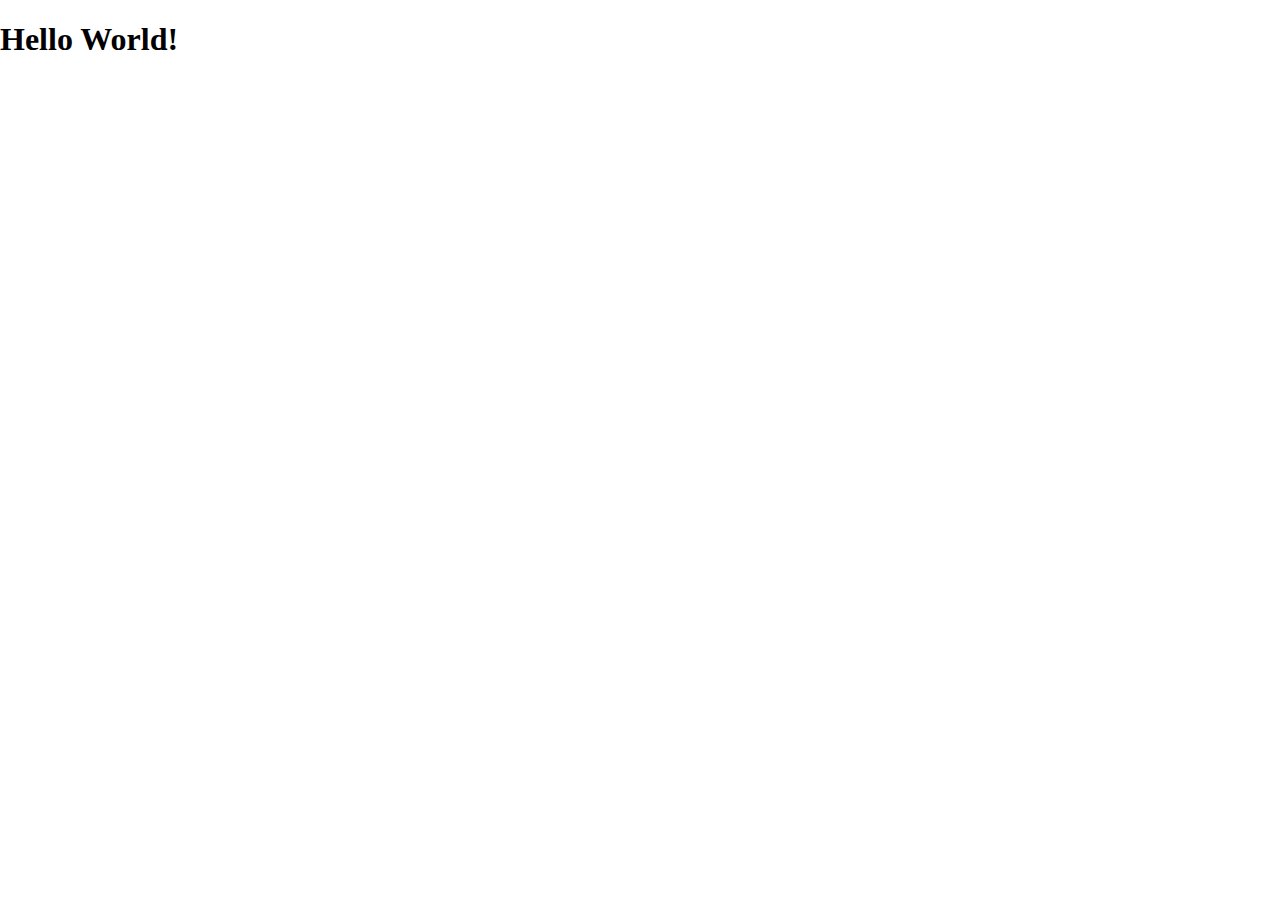
==== details.html @ 30764e65 "Added normalize.css for cross-platorm basic styling" ====
<!DOCTYPE html>
<html lang="en">
<head>
    <meta charset="UTF-8">
    <meta name="viewport" content="width=device-width, initial-scale=1.0">
    <meta http-equiv="X-UA-Compatible" content="ie=edge">
    <link rel="stylesheet" type="text/css" href="css/main.css">
    <link rel="stylesheet" type="text/css" href="css/normalize.css">
    <title>Assignment - 3</title>
</head>

<body>
<!--    Details page for a single Happy Hour-->
<h1>
    Hello World!
</h1>
    <!--JS link-->
    <script src="./js/main.js"></script>
</body>

</html>
---- css/main.css ----
/**
Sample css code
*/
/* Set height to 100% for body and html to enable the background image to cover the whole page: */
body,
html {
  height: 100%;
}

/* Top Navigation Bar*/

.topnav {
    background-color: black;
    overflow: hidden;
    opacity: 1;
}
.topnav a{
    float:left;
    color:aliceblue;
    text-align:center;
    padding: 14px 16px;
    text-decoration:none;
    font-size:17px;
    opacity: 1;
}
.topnav a.active{
    background-color:darkgoldenrod;
    color:black;
}



/*Set background image*/
.container {
  background-image: url('beer.png');
  height: 100%;
  opacity: .5;
  background-position: center;
  background-size: cover;
}

/* Position text in the middle */
.middle {
  position: absolute;
  color: beige;
  top: 70%;
  left: 39%;
  text-align: center;
  font-size: 25px;
}

/*Set circle in unordered list*/
.middle ul {
  list-style-type: none;
  margin: 0;
  padding:0
}

/*Set text inside li tag to left*/
.middle ul li {
  text-align: left !important;
}

/*Set text color for a tag inside middle class and ul>li element*/
.middle ul li a {
  color: blue;
}

/*Change text color and decoration for a tags inside middle class and ul>li element*/
.middle ul li a:hover {
  color: red;
  text-decoration: none;
}
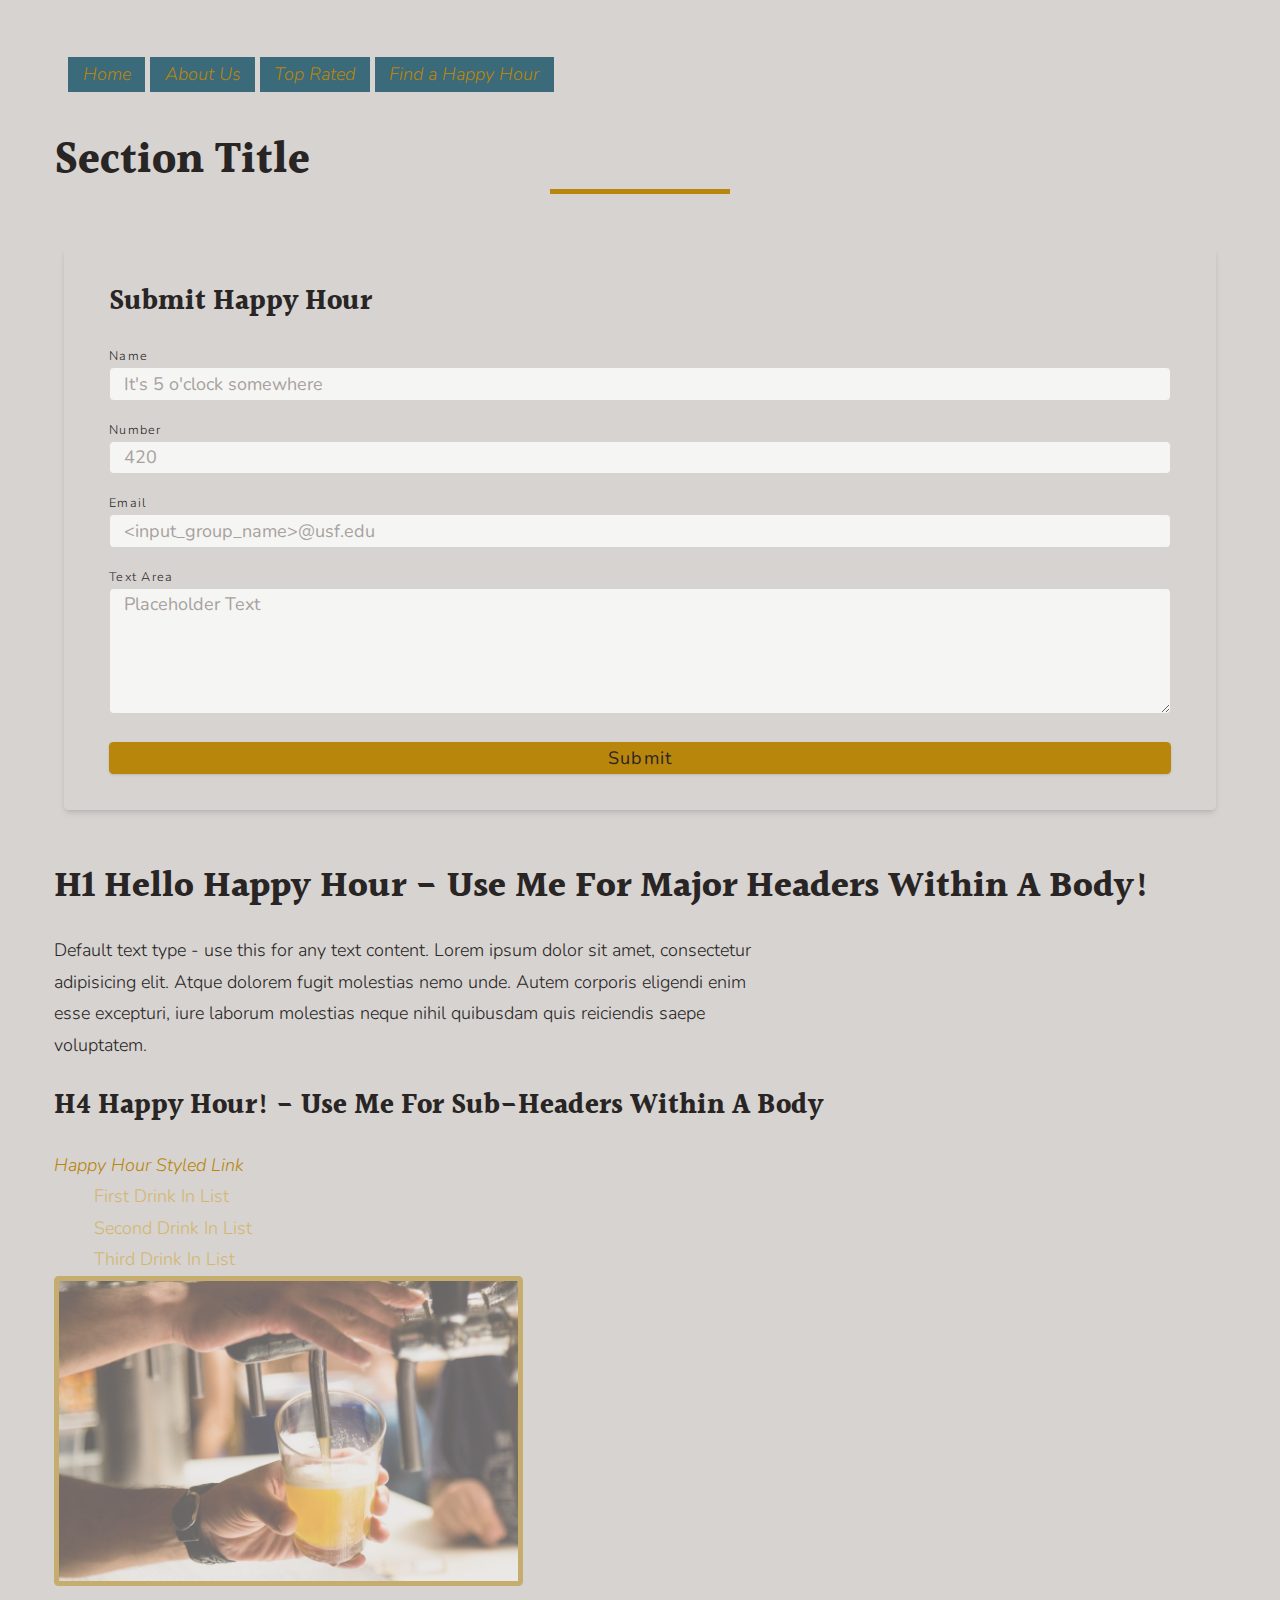
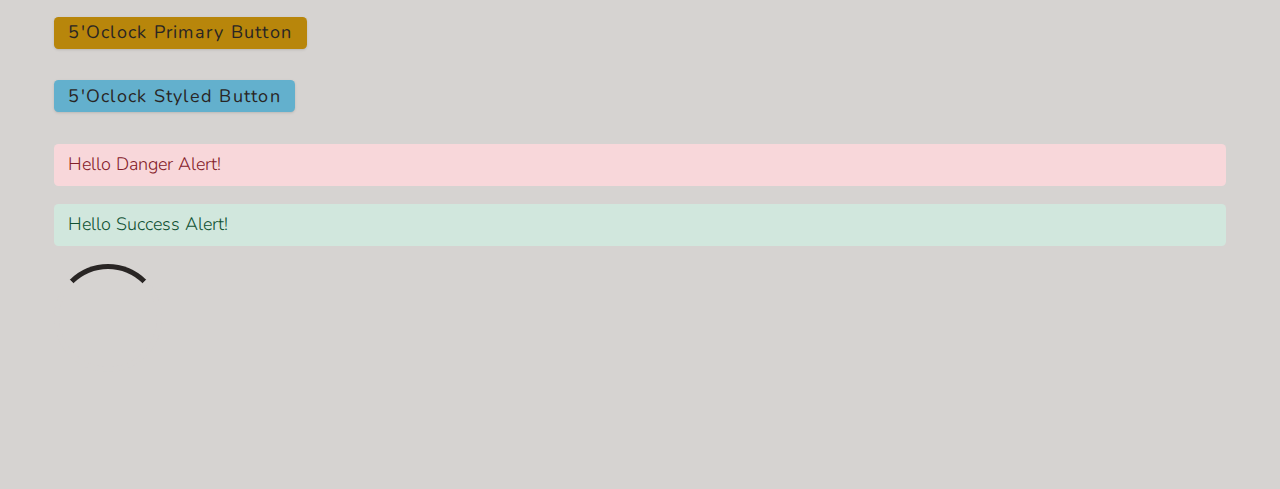
==== commit 096a92de: "initial commit" ====
--- a/details.html
+++ b/details.html
@@ -6,14 +6,86 @@
     <meta http-equiv="X-UA-Compatible" content="ie=edge">
     <link rel="stylesheet" type="text/css" href="css/main.css">
     <link rel="stylesheet" type="text/css" href="css/normalize.css">
-    <title>Assignment - 3</title>
+    <title>Assignment - 3 - Happy Hour App Default Styles</title>
 </head>
 
 <body>
 <!--    Details page for a single Happy Hour-->
+<ul class="ul-nav">
+    <li class="li-nav"><a href="#Home">Home</a></li>
+    <li class="li-nav"><a href="#About">About Us</a></li>
+    <li class="li-nav"><a href="#TopRated">Top Rated</a></li>
+    <li class="li-nav"><a href="#FindHappyHour">Find a Happy Hour</a></li>
+</ul>
+
+<div class="title">
+    <h2>Section Title</h2>
+    <div class="title-underline"></div>
+</div>
+
+<form class="form">
+    <h4>Submit Happy Hour</h4>
+    <div class="form-row">
+        <label for="name" class="form-label">Name</label>
+        <input id="name" type="text" placeholder="It's 5 o'clock somewhere"
+        class="form-input">
+        <small class="form-alert"></small>
+    </div>
+        <div class="form-row">
+        <label for="number" class="form-label">Number</label>
+        <input id="number" type="number" placeholder=420
+        class="form-input">
+    </div>
+        <div class="form-row">
+        <label for="email" class="form-label">Email</label>
+        <input id="email" type="email" placeholder="<input_group_name>@usf.edu"
+        class="form-input">
+    </div>
+        <div class="form-row">
+        <label for="textarea" class="form-label">Text Area</label>
+            <textarea id="textarea" class="form-textarea" placeholder="Placeholder Text"></textarea>
+    </div>
+    <button type=submit class="btn btn-block">Submit</button>
+</form>
+
 <h1>
-    Hello World!
+    H1 Hello Happy Hour - Use me for major headers within a body!
 </h1>
+
+<p>Default text type - use this for any text content.
+    Lorem ipsum dolor sit amet, consectetur adipisicing elit. Atque dolorem fugit molestias nemo unde. Autem corporis eligendi enim esse excepturi, iure laborum molestias neque nihil quibusdam quis reiciendis saepe voluptatem.</p>
+
+<h4>
+    H4 Happy Hour! - Use me for sub-headers within a body
+</h4>
+
+<a href="#">Happy Hour Styled Link</a>
+<ul>
+    <li>First Drink In List</li>
+    <li>Second Drink In List</li>
+    <li>Third Drink In List</li>
+</ul>
+
+<div class="container">
+    <img src="img/beer.png" alt="beer" class="img"/>
+</div>
+<br>
+<button class="btn" type="button">5'oclock Primary Button</button>
+<br>
+<br>
+<button class="btn btn-styled" type="button">5'oclock Styled Button</button>
+<br>
+<br>
+<div class="alert alert-danger">Hello Danger Alert!</div>
+<div class="alert alert-success">Hello Success Alert!</div>
+
+
+    <div class="loading"></div>
+
+<br>
+<br>
+
+
     <!--JS link-->
     <script src="./js/main.js"></script>
 </body>
--- a/css/main.css
+++ b/css/main.css
@@ -1,11 +1,311 @@
 /**
-Sample css code
+Happy Hour Theme
 */
-/* Set height to 100% for body and html to enable the background image to cover the whole page: */
-body,
-html {
-  height: 100%;
-}
+/*Imports*/
+@import url('https://fonts.googleapis.com/css?family=Nunito:400|Halant:600');
+
+/*Variables for use in the 5 o'clock App*/
+:root{
+    --bodyFont: 'Nunito', sans-serif;
+    --headingFont: 'Halant', serif;
+    --smallText: 0.7em;
+
+/*!*Color Palette from here: https://coolors.co/23362b-b8860b-e5f2c9-63b0cd-ef476f*/
+/*Shades from here: https://maketintsandshades.com/#b8860b*/
+    /*-----App Colors-----*/
+    --5o-primary-100: #f1e7ce;
+    --5o-primary-200: #e3cf9d;
+    --5o-primary-300: #d4b66d;
+    --5o-primary-400: #c69e3c;
+
+    /*Primary-500 was the color our group decided to use*/
+    --5o-primary-500: #b8860b;
+
+    --5o-primary-600: #936b09;
+    --5o-primary-700: #6e5007;
+    --5o-primary-800: #4a3604;
+    --5o-primary-900: #251b02;
+
+    /*--Greys--*/
+    /*Picked Stone colors from https://tailwindcss.com/docs/customizing-colors*/
+    --5o-grey-100: #f5f5f4;
+    --5o-grey-200: #e7e5e4;
+    --5o-grey-300: #d6d3d1;
+    --5o-grey-400: #a8a29e;
+    --5o-grey-500: #78716c;
+    --5o-grey-600: #57534e;
+    --5o-grey-700: #44403c;
+    --5o-grey-800: #292524;
+    --5o-grey-900: #1c1917;
+
+
+    --5o-light: #e5f2c9;
+    --5o-gold: #b8860b;
+    --5o-light-blue: #63b0cd;
+    --5o-light-blue-dark: #3b6a7b;
+    --5o-light-pink: #ef476f;
+
+/*    For Alerting - taken from base bootstrap*/
+      --red-light: #f8d7da;
+      --red-dark: #842029;
+      --green-light: #d1e7dd;
+      --green-dark: #0f5132;
+
+/*    Abstraction of color shades for readability*/
+    --backgroundColor: var(--5o-grey-300);
+    --textColor: var(--5o-grey-800);
+
+    /*Other handy variables*/
+    --borderRadius: 0.25rem;
+    --letterSpacing: 1.25px;
+    --transition: 0.3s ease-in-out all;
+    --max-width: 1120;
+    --fixed-width:600;
+
+/*    Box Shadows*/
+
+    --shadow-1: 0 1px 3px 0 rgb(0 0 0 / 0.1), 0 1px 2px -1px rgb(0 0 0 / 0.1);
+    --shadow-2: 0 4px 6px -1px rgb(0 0 0 / 0.1), 0 2px 4px -2px rgb(0 0 0 / 0.1);
+    --shadow-3: 0 10px 15px -3px rgb(0 0 0 / 0.1), 0 4px 10px -8px rgb(0 0 0 / 0.1);
+
+/*    Padding */
+
+    --padding-1: 0.3rem 0.8rem;
+}
+
+body {
+    padding: 3rem 3rem;
+}
+
+*,::after,::before{
+    box-sizing: border-box;
+}
+
+
+/* Main & Base Fonts - Nunito & Halant - pulled from https://type-scale.com/
+Varibles added manually.
+
+*/
+
+
+html {font-size: 112.5%;} /*18px*/
+
+body {
+  background: var(--backgroundColor);
+  font-family: var(--bodyFont);
+  font-weight: 300;
+  line-height: 1.75;
+  color: var(--textColor);
+}
+
+p {margin-bottom: 1.5rem;
+    max-width: 40em;
+    color: var(--textColor)
+}
+
+h1, h2, h3, h4, h5 {
+  margin: 0;
+    margin-bottom: 1.38rem;
+  font-family: var(--headingFont);
+  font-weight: 900;
+  line-height: 1.3;
+    text-transform: capitalize;
+    color: var(--textColor)
+}
+
+h1 {
+  margin-top: 0;
+  font-size: 3.052rem;
+}
+
+h2 {font-size: 2.441rem;}
+
+h3 {font-size: 1.953rem;}
+
+h4 {font-size: 1.563rem;}
+
+h5 {font-size: 1.25rem;}
+
+small, .text-small {font-size: var(--smallText)}
+
+a{
+    text-decoration: none;
+    color: var(--5o-primary-500);
+    font-style: italic;
+
+}
+
+ul{
+    list-style-type: none;
+    list-padding: 0;
+    margin:0;
+    color: var(--5o-primary-300)
+}
+
+/*Titles*/
+.title{
+    text-align: left;
+}
+
+.title h2{
+    margin-bottom: 0;
+}
+
+.title-underline{
+    background: var(--5o-primary-500);
+    width: 10rem;
+    height: 0.25rem;
+    margin: 0 auto;
+}
+
+
+/*Containers and Layout*/
+.container{
+    width: 40%;
+    border: 5px solid var(--5o-primary-500);
+    border-radius: var(--borderRadius);
+    max-width: var(--max-width);
+}
+
+/*Image inherits size from parent (normally container!)*/
+.img{
+    width: 100%;
+    height: 300px;
+    display: block;
+    object-fit: cover;
+}
+
+/*Buttons*/
+.btn{
+    cursor: pointer;
+    color: var(--white);
+    background: var(--5o-primary-500);
+    border: transparent;
+    border-radius: var(--borderRadius);
+    letter-spacing: var(--letterSpacing);
+    padding: var(--padding-1);
+    box-shadow: var(--shadow-1);
+    transition: var(--transition);
+    text-transform: capitalize;
+    display: inline-block;
+}
+
+.btn:hover{
+    background: var(--5o-primary-700);
+    box-shadow: var(--shadow-3);
+}
+
+.btn-styled{
+    background: var(--5o-light-blue);
+}
+.btn-styled:hover{
+    background: var(--5o-light-blue-dark);
+}
+
+.btn-block{
+    width: 100%;
+}
+
+/*Alerts*/
+.alert{
+    padding: var(--padding-1);
+    margin-bottom: 1rem;
+    border-color: transparent;
+    border-radius: var(--borderRadius);
+}
+
+.alert-danger{
+    color: var(--red-dark);
+    background: var(--red-light);
+}
+
+.alert-success{
+    color: var(--green-dark);
+    background: var(--green-light);
+}
+
+/*Forms*/
+.form{
+    width: 90vw;
+    max-width: var(--fixed-width);
+    background: var(--white);
+    border-radius: var(--borderRadius);
+    box-shadow: var(--shadow-2);
+    padding: 2rem 2.5rem;
+    margin: 3rem auto;
+}
+
+.form-label{
+    display: block;
+    font-size: var(--smallText);
+    text-transform: capitalize;
+    letter-spacing: var(--letterSpacing);
+}
+
+.form-input, .form-textarea{
+    width: 100%;
+    padding: var(--padding-1);
+    border-radius: var(--borderRadius);
+    background: var(--5o-grey-100);
+    border: 1px solid var(--5o-grey-300);
+}
+
+.form-row{
+    margin-bottom: 1rem;
+}
+
+.form-textarea{
+    height: 7rem;
+}
+
+::placeholder{
+    font-family: inherit;
+    color: var(--5o-grey-400)
+}
+
+.form-alert{
+    color: var(--red-dark)
+    letter-spacing: var(--letterSpacing);
+    text-transform: capitalize;
+}
+
+
+/*Loading spinner - can be used for page transitions in final application*/
+
+@keyframes spinner {
+    to{
+        transform: rotate(360deg);
+    }
+}
+
+
+.loading{
+    width: 6rem;
+    height: 6rem;
+    border: 5px solid var(--5o-grey-300);
+    border-radius: 50%;
+    border-top-color: var(--primary-500);
+    animation: spinner 0.6s linear infinite;
+}
+
+/*Navigation Bar*/
+
+.li-nav{
+    display: inline;
+    /*float: left;*/
+    padding: var(--padding-1);
+    background: var(--5o-light-blue-dark);
+}
+
+.li-nav:hover{
+    background: var(--5o-light-blue);
+}
+
+.ul-nav{
+    padding: var(--padding-1);
+    margin: 0 0 2rem;
+}
+
 
 /* Top Navigation Bar*/
 
@@ -24,7 +324,7 @@
     opacity: 1;
 }
 .topnav a.active{
-    background-color:darkgoldenrod;
+    background-color: #b8860b;
     color:black;
 }
 
@@ -32,7 +332,7 @@
 
 /*Set background image*/
 .container {
-  background-image: url('beer.png');
+  background-image: url('happyhour.png');
   height: 100%;
   opacity: .5;
   background-position: center;
@@ -71,3 +371,5 @@
   color: red;
   text-decoration: none;
 }
+
+
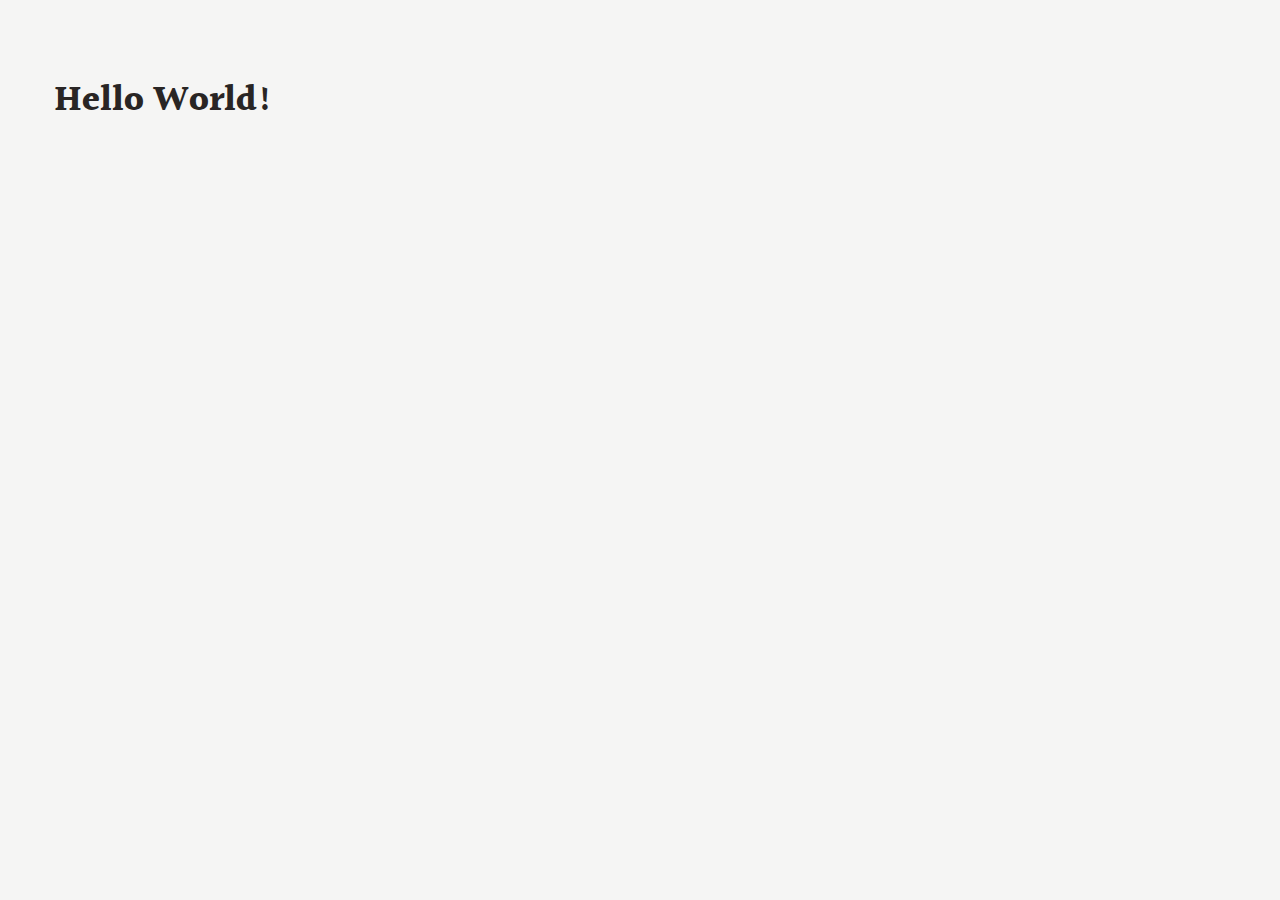
==== commit d93934c7: "Merge pull request #4 from cleigh-USF/dlindley-layout" ====
--- a/details.html
+++ b/details.html
@@ -6,86 +6,14 @@
     <meta http-equiv="X-UA-Compatible" content="ie=edge">
     <link rel="stylesheet" type="text/css" href="css/main.css">
     <link rel="stylesheet" type="text/css" href="css/normalize.css">
-    <title>Assignment - 3 - Happy Hour App Default Styles</title>
+    <title>Assignment - 3</title>
 </head>
 
 <body>
 <!--    Details page for a single Happy Hour-->
-<ul class="ul-nav">
-    <li class="li-nav"><a href="#Home">Home</a></li>
-    <li class="li-nav"><a href="#About">About Us</a></li>
-    <li class="li-nav"><a href="#TopRated">Top Rated</a></li>
-    <li class="li-nav"><a href="#FindHappyHour">Find a Happy Hour</a></li>
-</ul>
-
-<div class="title">
-    <h2>Section Title</h2>
-    <div class="title-underline"></div>
-</div>
-
-<form class="form">
-    <h4>Submit Happy Hour</h4>
-    <div class="form-row">
-        <label for="name" class="form-label">Name</label>
-        <input id="name" type="text" placeholder="It's 5 o'clock somewhere"
-        class="form-input">
-        <small class="form-alert"></small>
-    </div>
-        <div class="form-row">
-        <label for="number" class="form-label">Number</label>
-        <input id="number" type="number" placeholder=420
-        class="form-input">
-    </div>
-        <div class="form-row">
-        <label for="email" class="form-label">Email</label>
-        <input id="email" type="email" placeholder="<input_group_name>@usf.edu"
-        class="form-input">
-    </div>
-        <div class="form-row">
-        <label for="textarea" class="form-label">Text Area</label>
-            <textarea id="textarea" class="form-textarea" placeholder="Placeholder Text"></textarea>
-    </div>
-    <button type=submit class="btn btn-block">Submit</button>
-</form>
-
 <h1>
-    H1 Hello Happy Hour - Use me for major headers within a body!
+    Hello World!
 </h1>
-
-<p>Default text type - use this for any text content.
-    Lorem ipsum dolor sit amet, consectetur adipisicing elit. Atque dolorem fugit molestias nemo unde. Autem corporis eligendi enim esse excepturi, iure laborum molestias neque nihil quibusdam quis reiciendis saepe voluptatem.</p>
-
-<h4>
-    H4 Happy Hour! - Use me for sub-headers within a body
-</h4>
-
-<a href="#">Happy Hour Styled Link</a>
-<ul>
-    <li>First Drink In List</li>
-    <li>Second Drink In List</li>
-    <li>Third Drink In List</li>
-</ul>
-
-<div class="container">
-    <img src="img/beer.png" alt="beer" class="img"/>
-</div>
-<br>
-<button class="btn" type="button">5'oclock Primary Button</button>
-<br>
-<br>
-<button class="btn btn-styled" type="button">5'oclock Styled Button</button>
-<br>
-<br>
-<div class="alert alert-danger">Hello Danger Alert!</div>
-<div class="alert alert-success">Hello Success Alert!</div>
-
-
-    <div class="loading"></div>
-
-<br>
-<br>
-
-
     <!--JS link-->
     <script src="./js/main.js"></script>
 </body>
--- a/css/main.css
+++ b/css/main.css
@@ -52,7 +52,7 @@
       --green-dark: #0f5132;
 
 /*    Abstraction of color shades for readability*/
-    --backgroundColor: var(--5o-grey-300);
+    --backgroundColor: var(--5o-grey-100);
     --textColor: var(--5o-grey-800);
 
     /*Other handy variables*/
@@ -132,7 +132,6 @@
     text-decoration: none;
     color: var(--5o-primary-500);
     font-style: italic;
-
 }
 
 ul{
@@ -144,7 +143,7 @@
 
 /*Titles*/
 .title{
-    text-align: left;
+    text-align: center;
 }
 
 .title h2{
@@ -292,19 +291,8 @@
 
 .li-nav{
     display: inline;
-    /*float: left;*/
-    padding: var(--padding-1);
-    background: var(--5o-light-blue-dark);
-}
-
-.li-nav:hover{
-    background: var(--5o-light-blue);
-}
-
-.ul-nav{
-    padding: var(--padding-1);
-    margin: 0 0 2rem;
-}
+}
+
 
 
 /* Top Navigation Bar*/
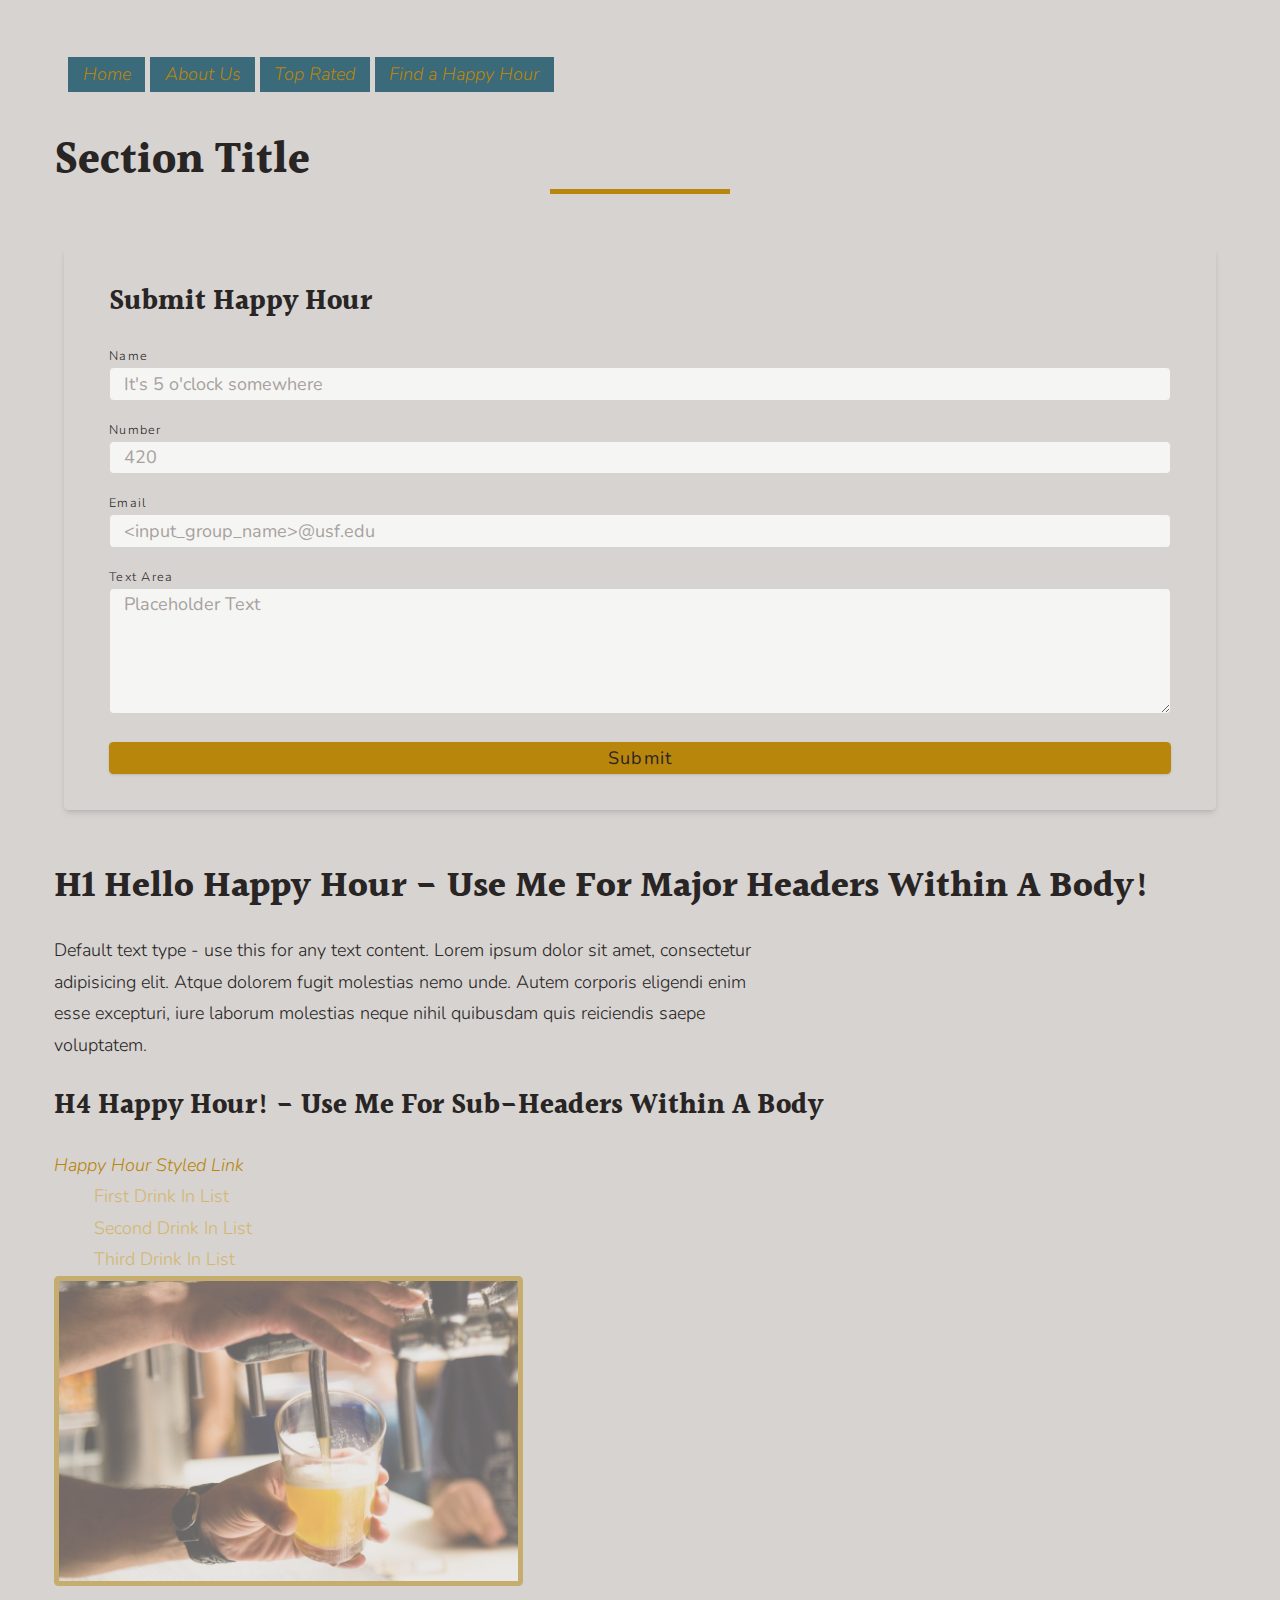
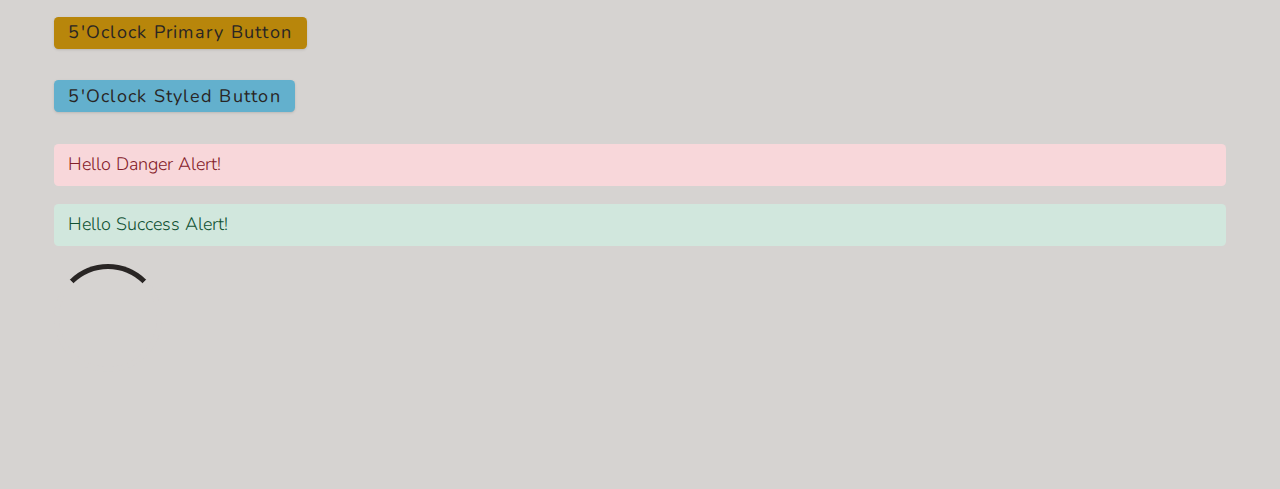
==== commit 99b1a907: "Merge pull request #5 from cleigh-USF/dlindley-layout" ====
--- a/details.html
+++ b/details.html
@@ -6,14 +6,86 @@
     <meta http-equiv="X-UA-Compatible" content="ie=edge">
     <link rel="stylesheet" type="text/css" href="css/main.css">
     <link rel="stylesheet" type="text/css" href="css/normalize.css">
-    <title>Assignment - 3</title>
+    <title>Assignment - 3 - Happy Hour App Default Styles</title>
 </head>
 
 <body>
 <!--    Details page for a single Happy Hour-->
+<ul class="ul-nav">
+    <li class="li-nav"><a href="#Home">Home</a></li>
+    <li class="li-nav"><a href="#About">About Us</a></li>
+    <li class="li-nav"><a href="#TopRated">Top Rated</a></li>
+    <li class="li-nav"><a href="#FindHappyHour">Find a Happy Hour</a></li>
+</ul>
+
+<div class="title">
+    <h2>Section Title</h2>
+    <div class="title-underline"></div>
+</div>
+
+<form class="form">
+    <h4>Submit Happy Hour</h4>
+    <div class="form-row">
+        <label for="name" class="form-label">Name</label>
+        <input id="name" type="text" placeholder="It's 5 o'clock somewhere"
+        class="form-input">
+        <small class="form-alert"></small>
+    </div>
+        <div class="form-row">
+        <label for="number" class="form-label">Number</label>
+        <input id="number" type="number" placeholder=420
+        class="form-input">
+    </div>
+        <div class="form-row">
+        <label for="email" class="form-label">Email</label>
+        <input id="email" type="email" placeholder="<input_group_name>@usf.edu"
+        class="form-input">
+    </div>
+        <div class="form-row">
+        <label for="textarea" class="form-label">Text Area</label>
+            <textarea id="textarea" class="form-textarea" placeholder="Placeholder Text"></textarea>
+    </div>
+    <button type=submit class="btn btn-block">Submit</button>
+</form>
+
 <h1>
-    Hello World!
+    H1 Hello Happy Hour - Use me for major headers within a body!
 </h1>
+
+<p>Default text type - use this for any text content.
+    Lorem ipsum dolor sit amet, consectetur adipisicing elit. Atque dolorem fugit molestias nemo unde. Autem corporis eligendi enim esse excepturi, iure laborum molestias neque nihil quibusdam quis reiciendis saepe voluptatem.</p>
+
+<h4>
+    H4 Happy Hour! - Use me for sub-headers within a body
+</h4>
+
+<a href="#">Happy Hour Styled Link</a>
+<ul>
+    <li>First Drink In List</li>
+    <li>Second Drink In List</li>
+    <li>Third Drink In List</li>
+</ul>
+
+<div class="container">
+    <img src="img/beer.png" alt="beer" class="img"/>
+</div>
+<br>
+<button class="btn" type="button">5'oclock Primary Button</button>
+<br>
+<br>
+<button class="btn btn-styled" type="button">5'oclock Styled Button</button>
+<br>
+<br>
+<div class="alert alert-danger">Hello Danger Alert!</div>
+<div class="alert alert-success">Hello Success Alert!</div>
+
+
+    <div class="loading"></div>
+
+<br>
+<br>
+
+
     <!--JS link-->
     <script src="./js/main.js"></script>
 </body>
--- a/css/main.css
+++ b/css/main.css
@@ -52,7 +52,7 @@
       --green-dark: #0f5132;
 
 /*    Abstraction of color shades for readability*/
-    --backgroundColor: var(--5o-grey-100);
+    --backgroundColor: var(--5o-grey-300);
     --textColor: var(--5o-grey-800);
 
     /*Other handy variables*/
@@ -132,6 +132,7 @@
     text-decoration: none;
     color: var(--5o-primary-500);
     font-style: italic;
+
 }
 
 ul{
@@ -143,7 +144,7 @@
 
 /*Titles*/
 .title{
-    text-align: center;
+    text-align: left;
 }
 
 .title h2{
@@ -291,8 +292,19 @@
 
 .li-nav{
     display: inline;
-}
-
+    /*float: left;*/
+    padding: var(--padding-1);
+    background: var(--5o-light-blue-dark);
+}
+
+.li-nav:hover{
+    background: var(--5o-light-blue);
+}
+
+.ul-nav{
+    padding: var(--padding-1);
+    margin: 0 0 2rem;
+}
 
 
 /* Top Navigation Bar*/
